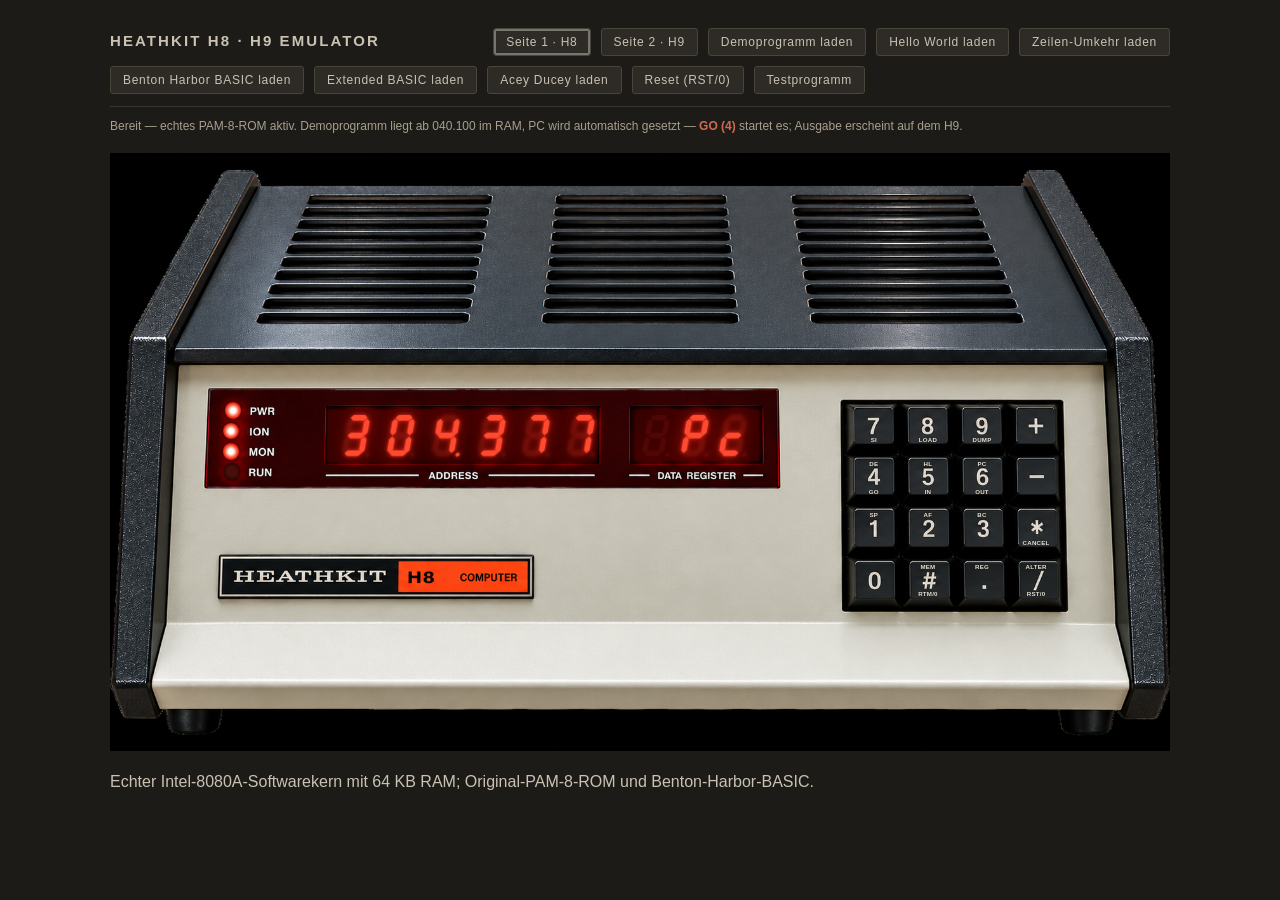
==== index.html @ 2d1d5fab "Build generated index.html" ====
<!DOCTYPE html>
<html lang="de">
<head>
<meta charset="UTF-8">
<meta name="viewport" content="width=device-width, initial-scale=1.0">
<meta name="description" content="Heathkit H8/H9 Emulator im Browser mit authentischem H8-Frontpanel und H9 Video Terminal.">
<meta name="theme-color" content="#1d1b18">
<meta name="color-scheme" content="dark">
<title>The final H8/H9 · authentisches H8 Frontpanel</title>
<style>:root{--bench:#1d1b18;--case:#d9d0bf;--case-edge:#b9ae99;--panel:#26262a;--panel-edge:#111114;--led:#ff4a1e;--led-off:#39150c;--led-bg:#160a06;--key:#2e2e33;--key-hover:#3a3a40;--key-main:#ffffff;--key-reg:#ffb09a;--key-fn:#e8e6de;--phosphor:#e9f3ec;--crt-bg:#0b100d;--ui:#c9c2b2}*{box-sizing:border-box;margin:0;padding:0}html{background:var(--bench)}body{font-family:Helvetica Neue,Helvetica,Arial,sans-serif;background:var(--bench);color:var(--ui);min-height:100vh;padding:28px 14px 60px}.bench{max-width:1060px;margin:0 auto}.toolbar{display:flex;flex-wrap:wrap;gap:10px;align-items:baseline;margin-bottom:20px;border-bottom:1px solid #3a362f;padding-bottom:12px}.toolbar h1{font-size:15px;font-weight:600;letter-spacing:.14em;text-transform:uppercase}.toolbar .spacer{flex:1}.toolbar button{font:inherit;font-size:12px;letter-spacing:.06em;background:#2e2b26;color:var(--ui);border:1px solid #4a4539;padding:6px 12px;border-radius:3px;cursor:pointer}.toolbar button:hover{background:#3a362f}.toolbar button:focus-visible,.key:focus-visible{outline:2px solid #b33a2b;outline-offset:2px}#status{font-size:12px;min-height:18px;margin:-8px 0 16px;color:#a89f8c}#status b{color:#d06a4f;font-weight:600}.machine{background:var(--case);border:1px solid var(--case-edge);border-radius:8px;box-shadow:0 14px 40px #0000008c;padding:12px;max-width:560px}.machine .badge,.cassette-deck .badge{display:flex;align-items:baseline;gap:8px;margin:0 4px 8px;color:#5c5648}.badge .brand{font-weight:700;font-size:14px;color:#3f3a30}.badge .model{font-size:12px;letter-spacing:.28em;text-transform:uppercase}.h8-panel{background:var(--panel);border:1px solid var(--panel-edge);border-radius:5px;padding:14px 16px 16px;display:grid;grid-template-columns:1fr auto;gap:18px;align-items:start}@media(max-width:760px){.h8-panel{grid-template-columns:1fr}}.display-legend{display:flex;justify-content:space-between;font-size:11px;letter-spacing:.22em;color:#cfcaba;margin:0 6px 6px}.led-window{background:var(--led-bg);border-radius:4px;border:1px solid #000;box-shadow:inset 0 3px 14px #000000e6;padding:8px 7px;display:flex;gap:3px;justify-content:center;overflow-x:auto}.digit{width:24px;height:40px;flex:0 0 auto}.digit.gap{margin-left:10px}.digit polygon{fill:var(--led-off)}.digit polygon.on{fill:var(--led)}.digit circle{fill:var(--led-off)}.digit circle.on{fill:var(--led)}.panel-note{margin-top:10px;font-size:10px;letter-spacing:.08em;color:#8a867c}.panel-lamps{display:flex;gap:16px;margin-top:12px}.lamp{display:flex;align-items:center;gap:6px;font-size:10px;letter-spacing:.18em;color:#cfcaba}.lamp i{width:9px;height:9px;border-radius:50%;background:#3a1510;display:inline-block}.lamp.on i{background:var(--led)}.h8-row{display:flex;gap:18px;align-items:stretch;flex-wrap:wrap;margin-bottom:22px}.cassette-deck{background:var(--case);border:1px solid var(--case-edge);border-radius:8px;box-shadow:0 14px 40px #0000008c;padding:12px;width:192px;flex:0 0 auto;display:flex;flex-direction:column}.cassette-deck .badge{margin-bottom:4px}.cassette{background:#17171a;border:1px solid var(--panel-edge);border-radius:5px;padding:6px}.cassette svg{width:100%;height:auto;display:block}.cassette .shell{fill:#3a3226;stroke:#1b170f}.cassette .window{fill:#0b0a08;stroke:#1b170f}.cassette .hub{fill:#c9c2b2;stroke:#57503f}.cassette .hole{fill:#0b0a08}.cassette .spoke{stroke:#57503f;stroke-width:1.4}.cassette .label-plate{fill:#e9e2cf;stroke:#b9ae99}.cassette .screwpad{fill:#211d16}.cassette.empty .hub,.cassette.empty .hole,.cassette.empty .spoke,.cassette.empty .label-plate{opacity:.15}.cassette .reel{transform-origin:0 0}.cassette.spinning .reel{animation:reel-spin 1s linear infinite}@keyframes reel-spin{to{transform:rotate(360deg)}}.deck-label{font-size:11px;color:#3f3a30;font-weight:600;margin-top:6px;line-height:1.25;min-height:2.5em;overflow-wrap:anywhere}.deck-counter{font-size:10px;letter-spacing:.05em;color:#5c5648;margin:2px 0 6px;font-variant-numeric:tabular-nums}.deck-controls select{width:100%;font:inherit;font-size:11px;padding:4px;margin-bottom:5px;background:#2e2b26;color:var(--ui);border:1px solid #4a4539;border-radius:3px}.deck-buttons{display:flex;gap:4px;margin-bottom:5px}.deck-buttons button{flex:1;font:inherit;font-size:10px;padding:5px 2px;background:#2e2b26;color:var(--ui);border:1px solid #4a4539;border-radius:3px;cursor:pointer}.deck-buttons button:hover:not(:disabled){background:#3a362f}.deck-buttons button:disabled{opacity:.4;cursor:not-allowed}.deck-footer{display:flex;align-items:center;justify-content:space-between;gap:6px;margin-top:auto;padding-top:8px}.deck-wp{display:flex;align-items:center;gap:5px;font-size:10px;color:#5c5648}.deck-wp input{margin:0}.keypad{display:grid;grid-template-columns:repeat(4,50px);grid-auto-rows:44px;gap:6px}@media(max-width:420px){.keypad{grid-template-columns:repeat(4,1fr)}}.key{background:var(--key);border:1px solid #17171a;border-bottom:2px solid #0d0d0f;border-radius:3px;cursor:pointer;display:flex;flex-direction:column;align-items:center;justify-content:center;font-family:inherit;padding:1px;-webkit-user-select:none;user-select:none}.key:hover{background:var(--key-hover)}.key:active{transform:translateY(1px);border-bottom-width:1px}.key .top{font-size:8px;font-weight:600;letter-spacing:.03em;color:var(--key-reg);min-height:9px;line-height:1}.key .main{font-size:14px;font-weight:600;line-height:1.05;color:var(--key-main)}.key .sub{font-size:8px;font-weight:600;letter-spacing:.02em;color:var(--key-fn);min-height:9px;line-height:1}.cable{height:46px;display:flex;justify-content:center;margin:-30px 0 -12px;pointer-events:none}.cable svg{width:220px;height:100%}.cable path{stroke:#3d3a34;stroke-width:5;fill:none;stroke-linecap:round}.terminal-case{background:var(--case);border:1px solid var(--case-edge);border-radius:10px 10px 8px 8px;box-shadow:0 14px 40px #0000008c;padding:18px 18px 14px}.crt-bezel{background:#37342e;border-radius:8px;padding:14px;box-shadow:inset 0 2px 10px #000000b3}.crt{background:var(--crt-bg);border-radius:10px;border:1px solid #000;padding:14px 16px;cursor:text;overflow-x:auto}.crt:focus{outline:none}.crt:focus-visible{box-shadow:0 0 0 2px #b33a2b}#screen{font-family:ui-monospace,Menlo,Consolas,Courier New,monospace;font-size:15px;line-height:1.4;color:var(--phosphor);white-space:pre;margin:0;min-height:calc(24 * 1.4em)}#screen .cur{background:var(--phosphor);color:var(--crt-bg)}.h9-stage{--h9ph:#7dffd6;--scr-left:23.55%;--scr-top:12.2%;--scr-width:52%;--scr-height:46.4%;position:relative;width:100%;max-width:none;margin:0 auto;aspect-ratio:1448/1086;background:#2b2f2d;border-radius:6px;overflow:hidden}.h9-stage>img{position:absolute;top:0;right:0;bottom:0;left:0;width:100%;height:100%;display:block}#h9reset{position:absolute;left:54.8%;top:67.5%;width:3.8%;height:3.6%;padding:0;border:0;border-radius:3px;background:transparent;cursor:pointer}.terminal-legend{display:flex;justify-content:space-between;align-items:baseline;margin-top:10px;color:#5c5648;font-size:11px}.terminal-legend .brand{font-weight:700;color:#3f3a30}.terminal-legend .hint{font-size:10px;letter-spacing:.06em;color:#7a7466}.crt-keys{display:flex;align-items:center;gap:14px;margin-top:10px;flex-wrap:wrap}.crt-keys .grp{display:flex;gap:4px}.crt-keys .grp-label{font-size:9px;letter-spacing:.14em;text-transform:uppercase;color:#8a867c;margin-right:6px}.crt-keys button{font:inherit;font-size:11px;letter-spacing:.03em;background:#2e2b26;color:var(--ui);border:1px solid #4a4539;padding:5px 9px;border-radius:3px;cursor:pointer;min-width:30px}.crt-keys button:hover{background:#3a362f}.crt-keys button:active{transform:translateY(1px)}.crt-keys .dpad{display:grid;grid-template-columns:repeat(3,26px);grid-template-rows:repeat(2,26px);gap:3px}.crt-keys .dpad button{min-width:0;padding:0;display:flex;align-items:center;justify-content:center;font-size:12px}.crt-keys .dpad .up{grid-column:2;grid-row:1}.crt-keys .dpad .left{grid-column:1;grid-row:2}.crt-keys .dpad .down{grid-column:2;grid-row:2}.crt-keys .dpad .right{grid-column:3;grid-row:2}#help{display:none;margin:26px 0 0;padding:18px 20px;background:#25221d;border:1px solid #3a362f;border-radius:5px;font-size:13px;line-height:1.65;color:#c9c2b2;max-width:70ch}.machine.authentic-h8{width:100%;max-width:none;padding:0;background:transparent;border:0;border-radius:0;box-shadow:none}.machine.authentic-h8 .badge{display:none}.machine.authentic-h8 .h8-panel{position:relative;display:block;padding:0;border:0;border-radius:0;background:transparent;width:100%;aspect-ratio:1670/942;overflow:hidden;container-type:inline-size;background-image:url([data-uri]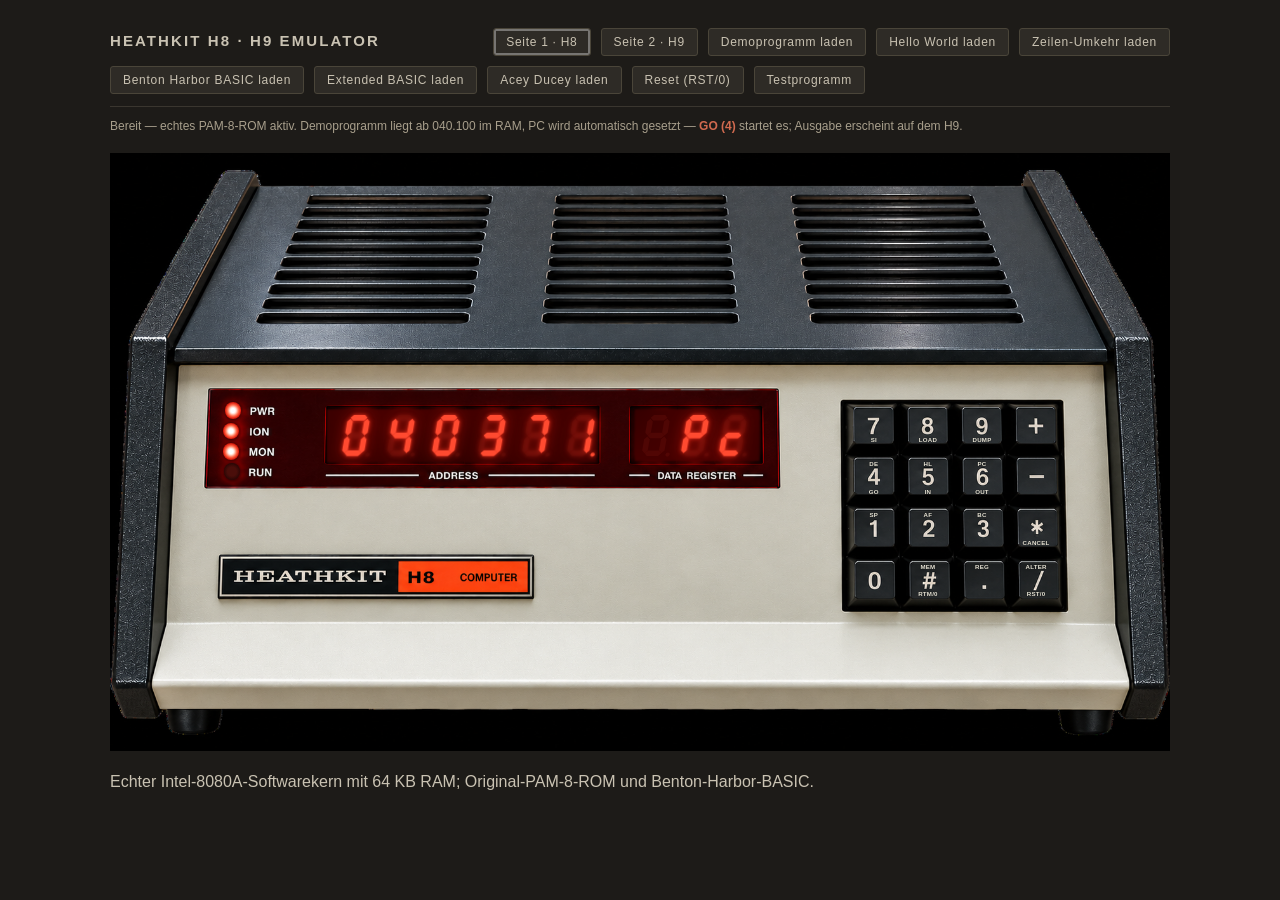
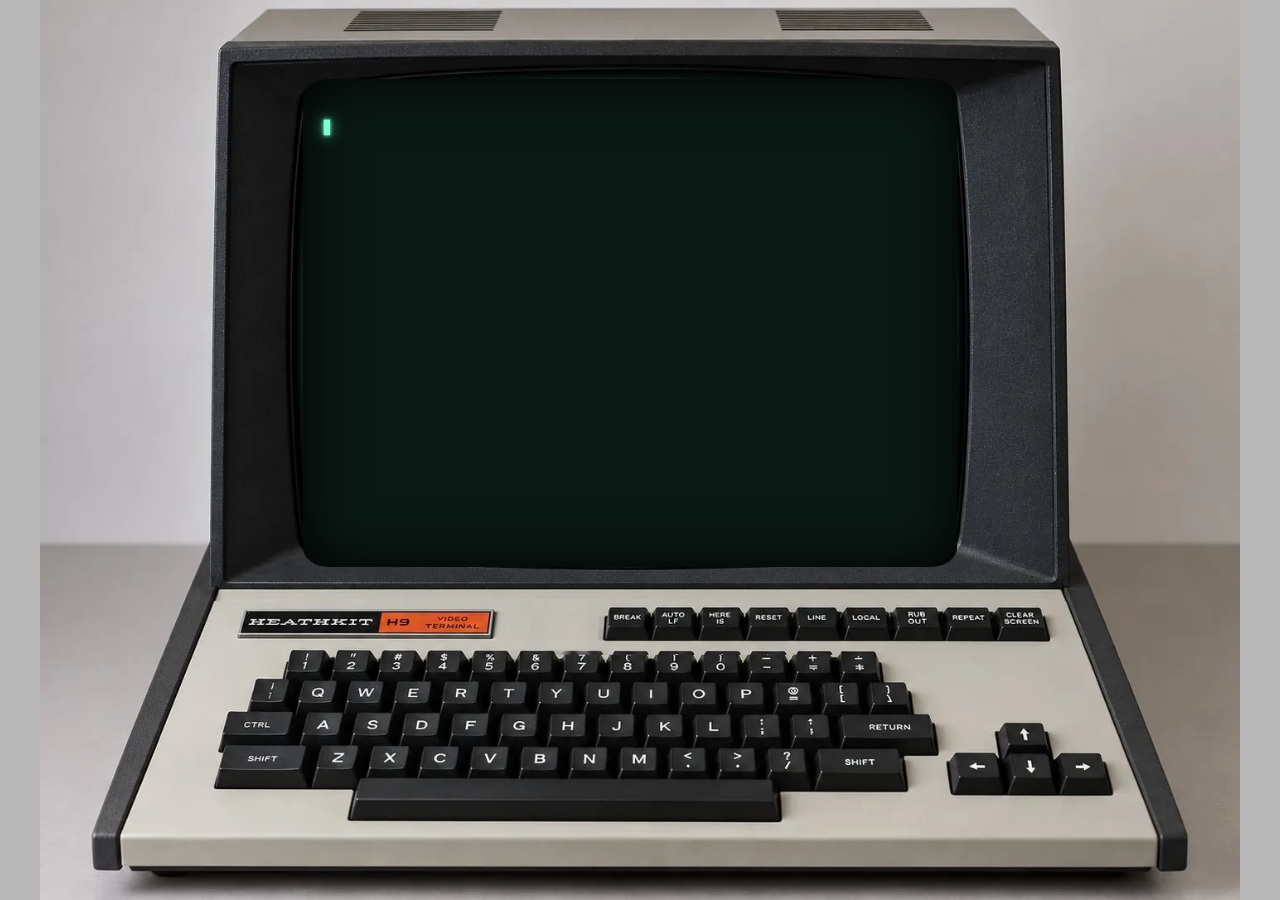
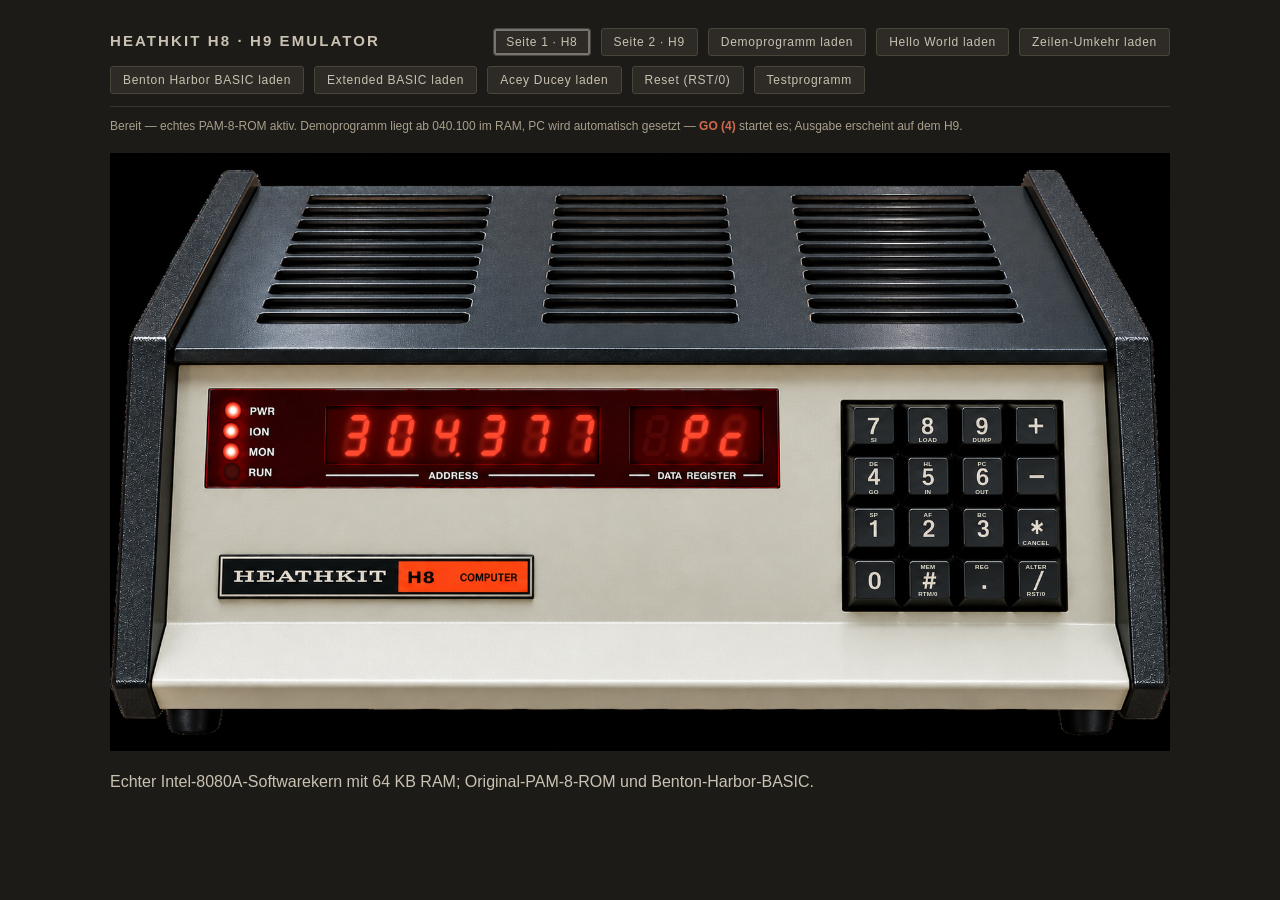
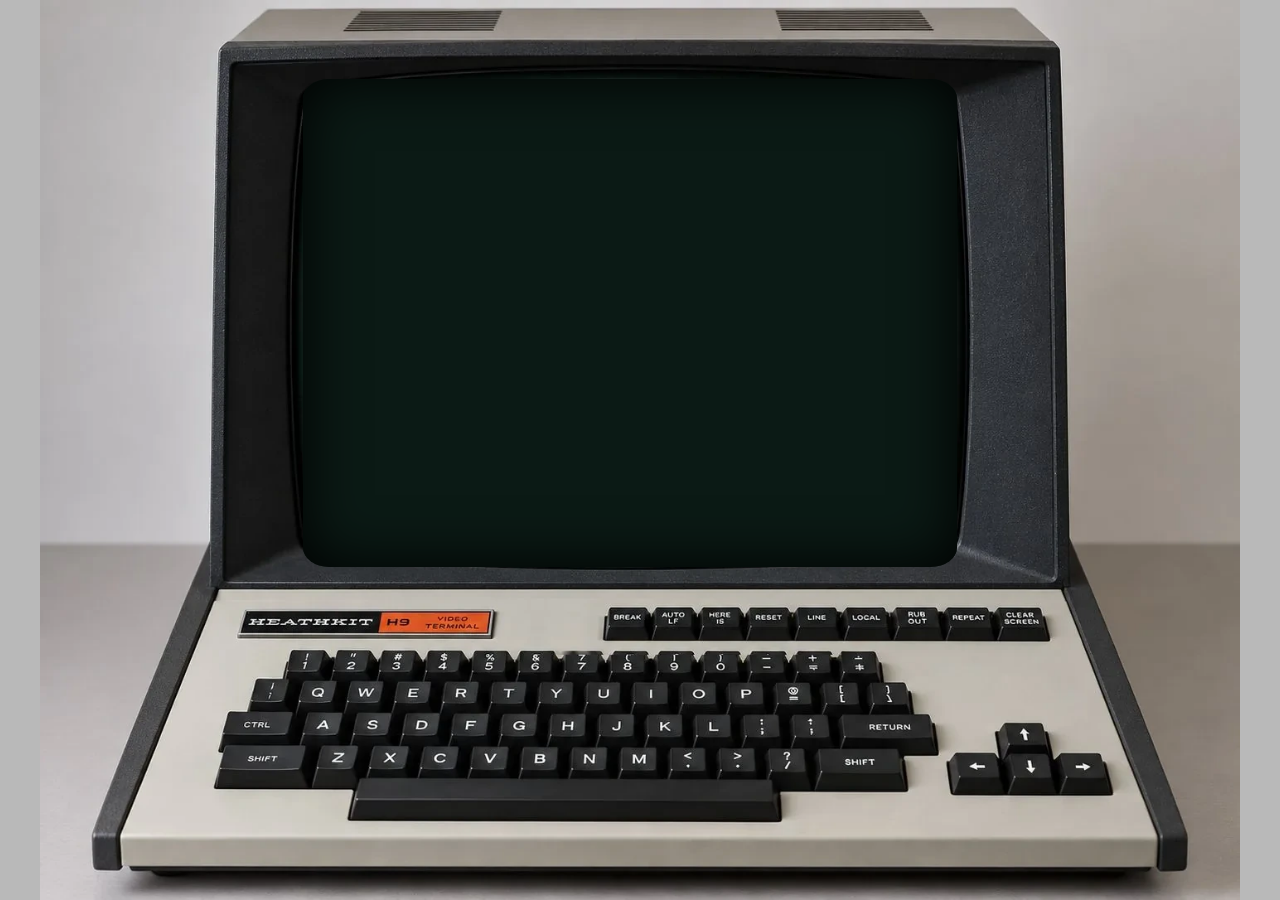
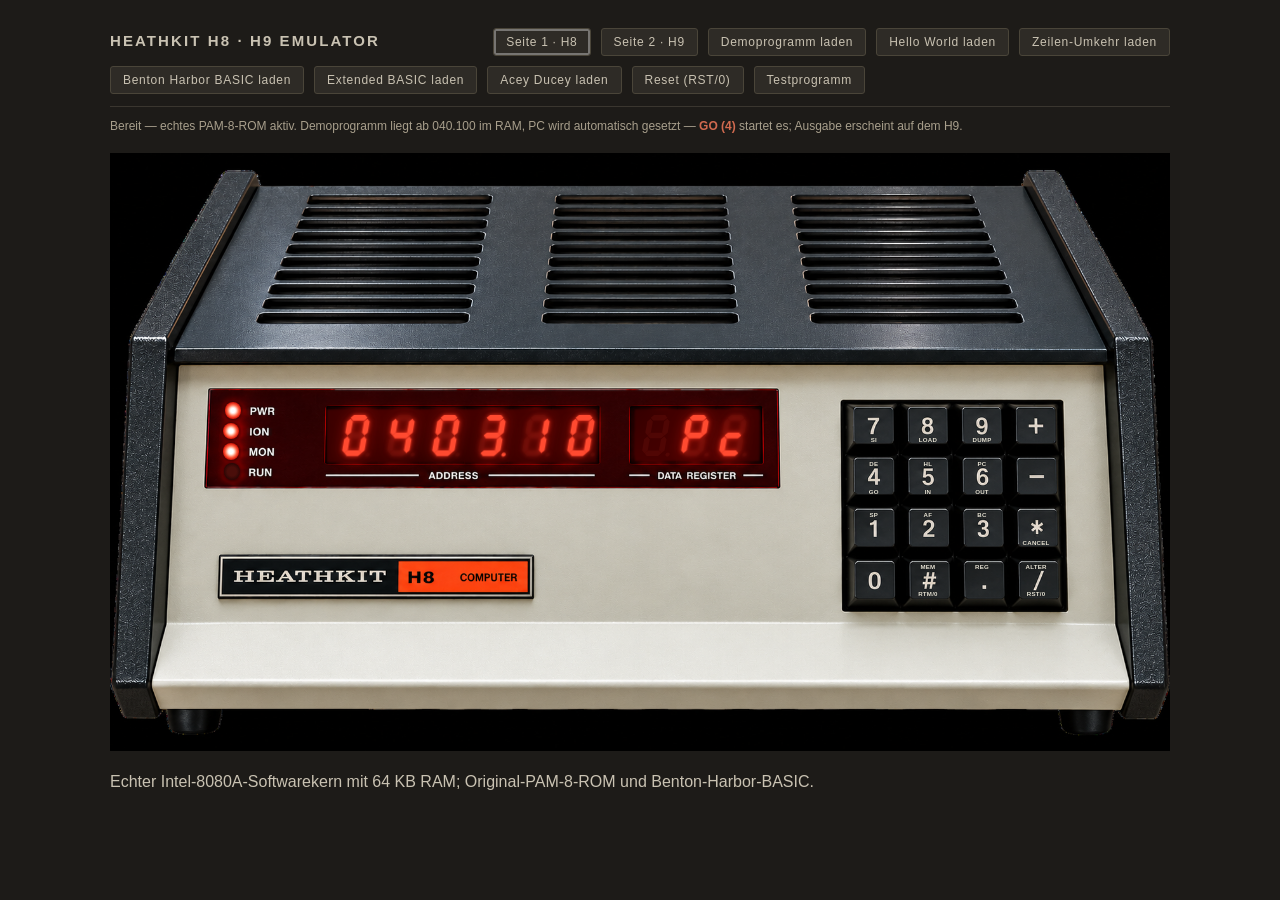
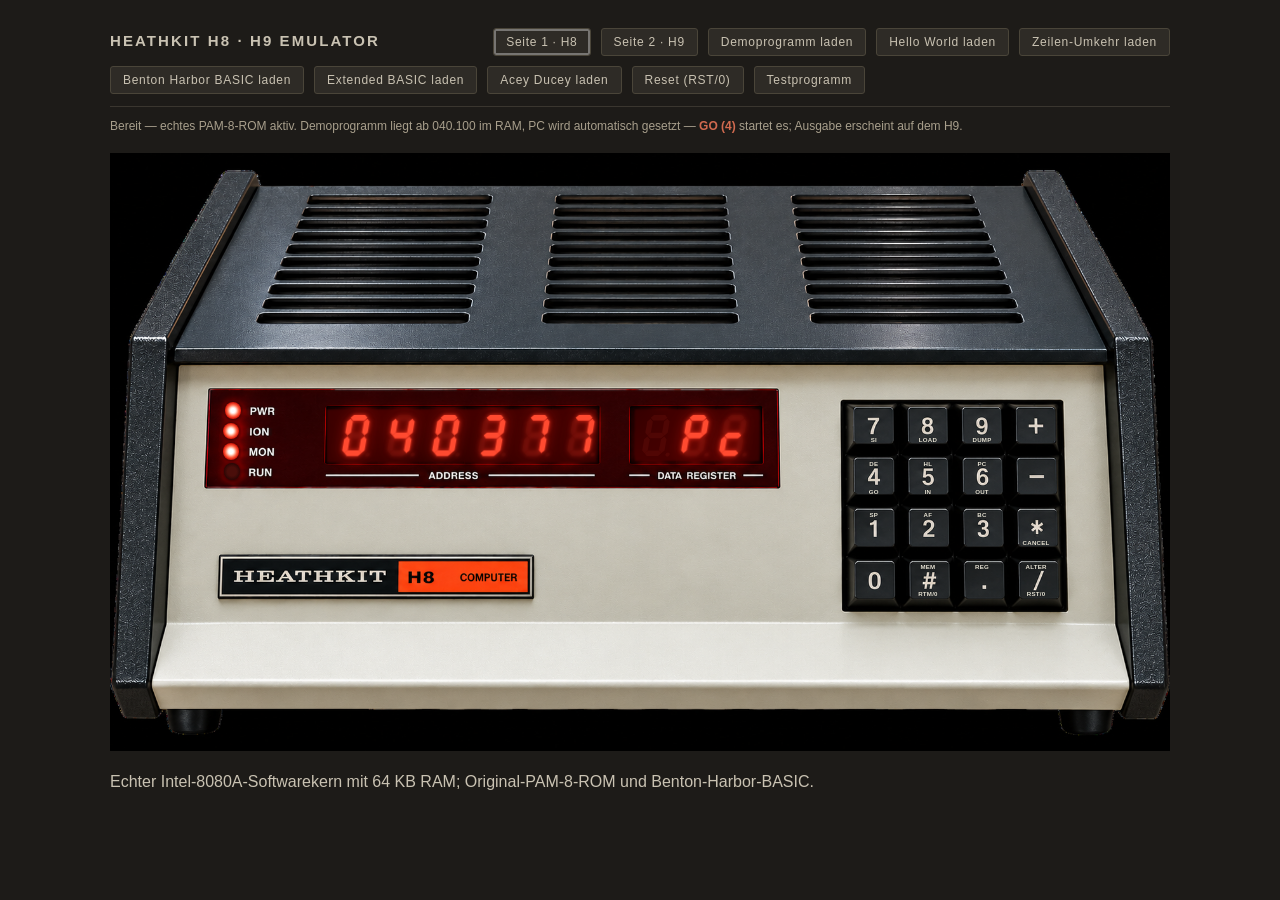
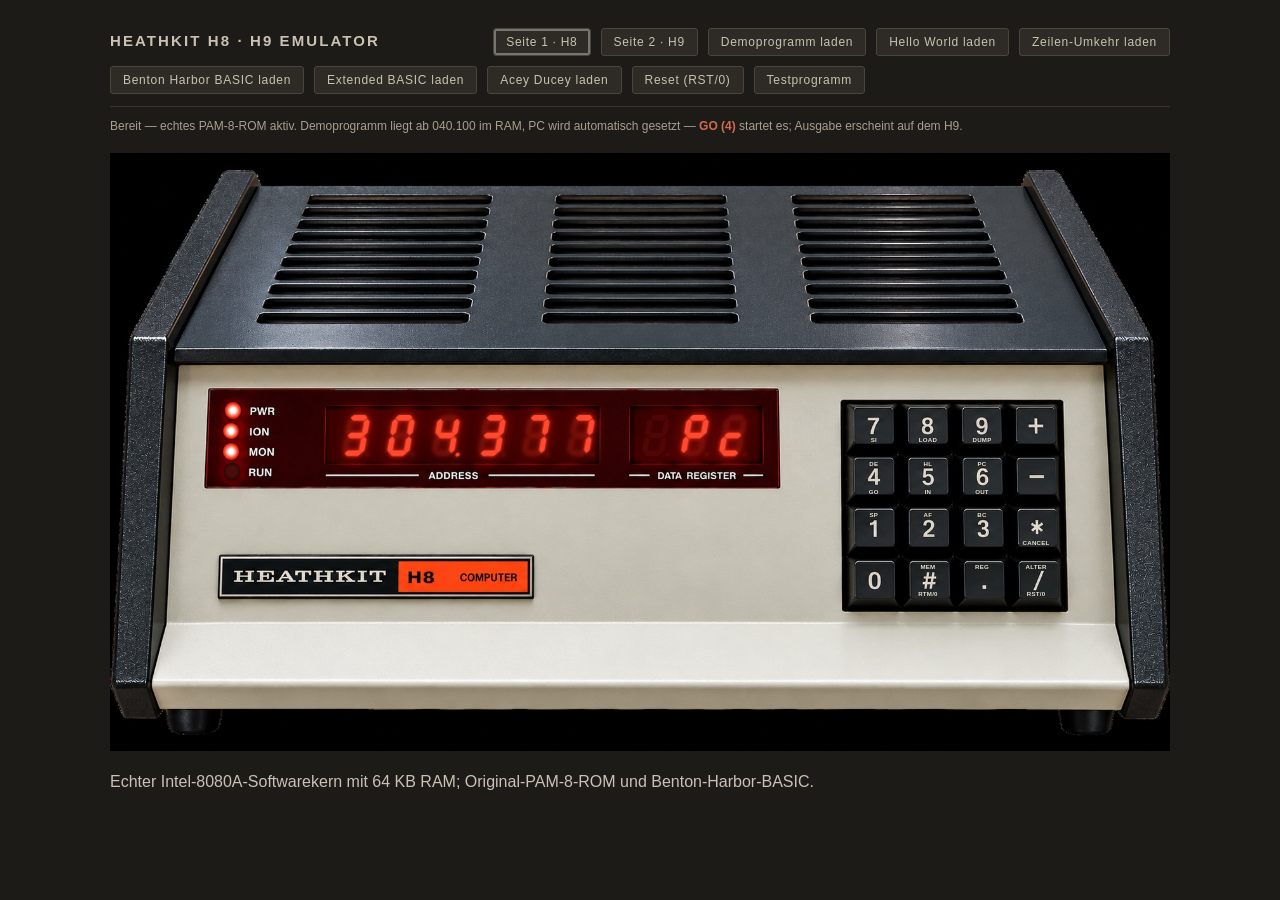
